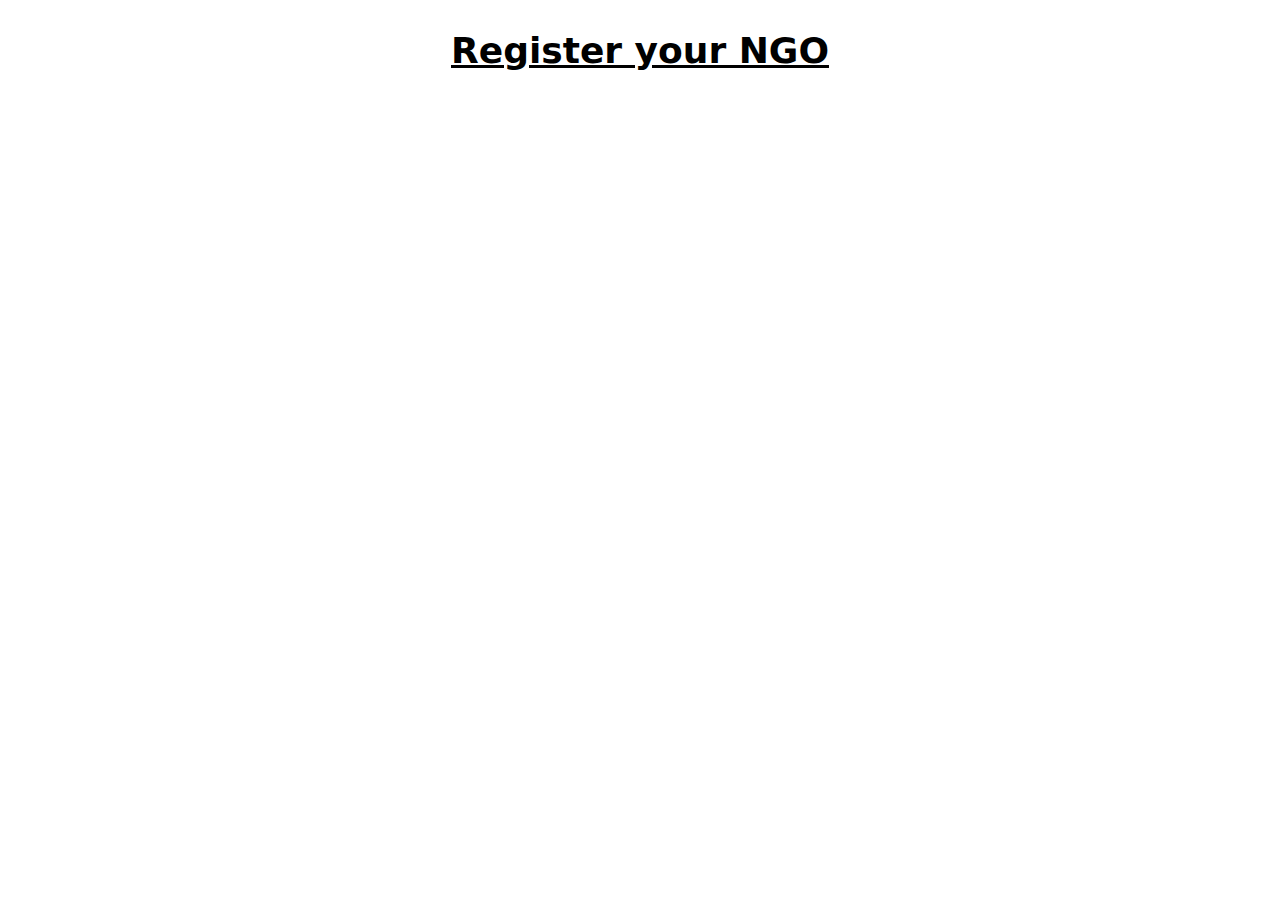
==== PBL-BetterTogether/registerNGO.html @ 1b55e206 "ngo registration form to be added" ====
<!DOCTYPE html>
<html lang="en">
<head>
    <meta charset="UTF-8">
    <meta name="viewport" content="width=device-width, initial-scale=1.0">
    <title>Register NGO</title>

    <link rel="stylesheet" href="style/registerNGO.css">
    <link rel="icon" href="icons/Site-favicon.webp">

    <link rel="preconnect" href="https://fonts.googleapis.com">
    <link rel="preconnect" href="https://fonts.gstatic.com" crossorigin>
    <link href="https://fonts.googleapis.com/css2?family=Roboto:ital,wght@0,100;0,300;0,400;0,500;0,700;0,900;1,100;1,300;1,400;1,500;1,700;1,900&display=swap" rel="stylesheet">
</head>
<body>
    <div class="title">
        Register your NGO
    </div>
</body>
</html>
---- PBL-BetterTogether/style/registerNGO.css ----
* {
    font-family: system-ui, -apple-system, BlinkMacSystemFont, 'Segoe UI', Roboto, Oxygen, Ubuntu, Cantarell, 'Open Sans', 'Helvetica Neue', sans-serif;
}
body {
    display: flex;
    justify-content: center;
    margin: 30px 0px;
}

.title {
    display: flex;
    justify-content: center;
    font-size: 36px;
    font-weight: bold;
    text-decoration: underline;
}
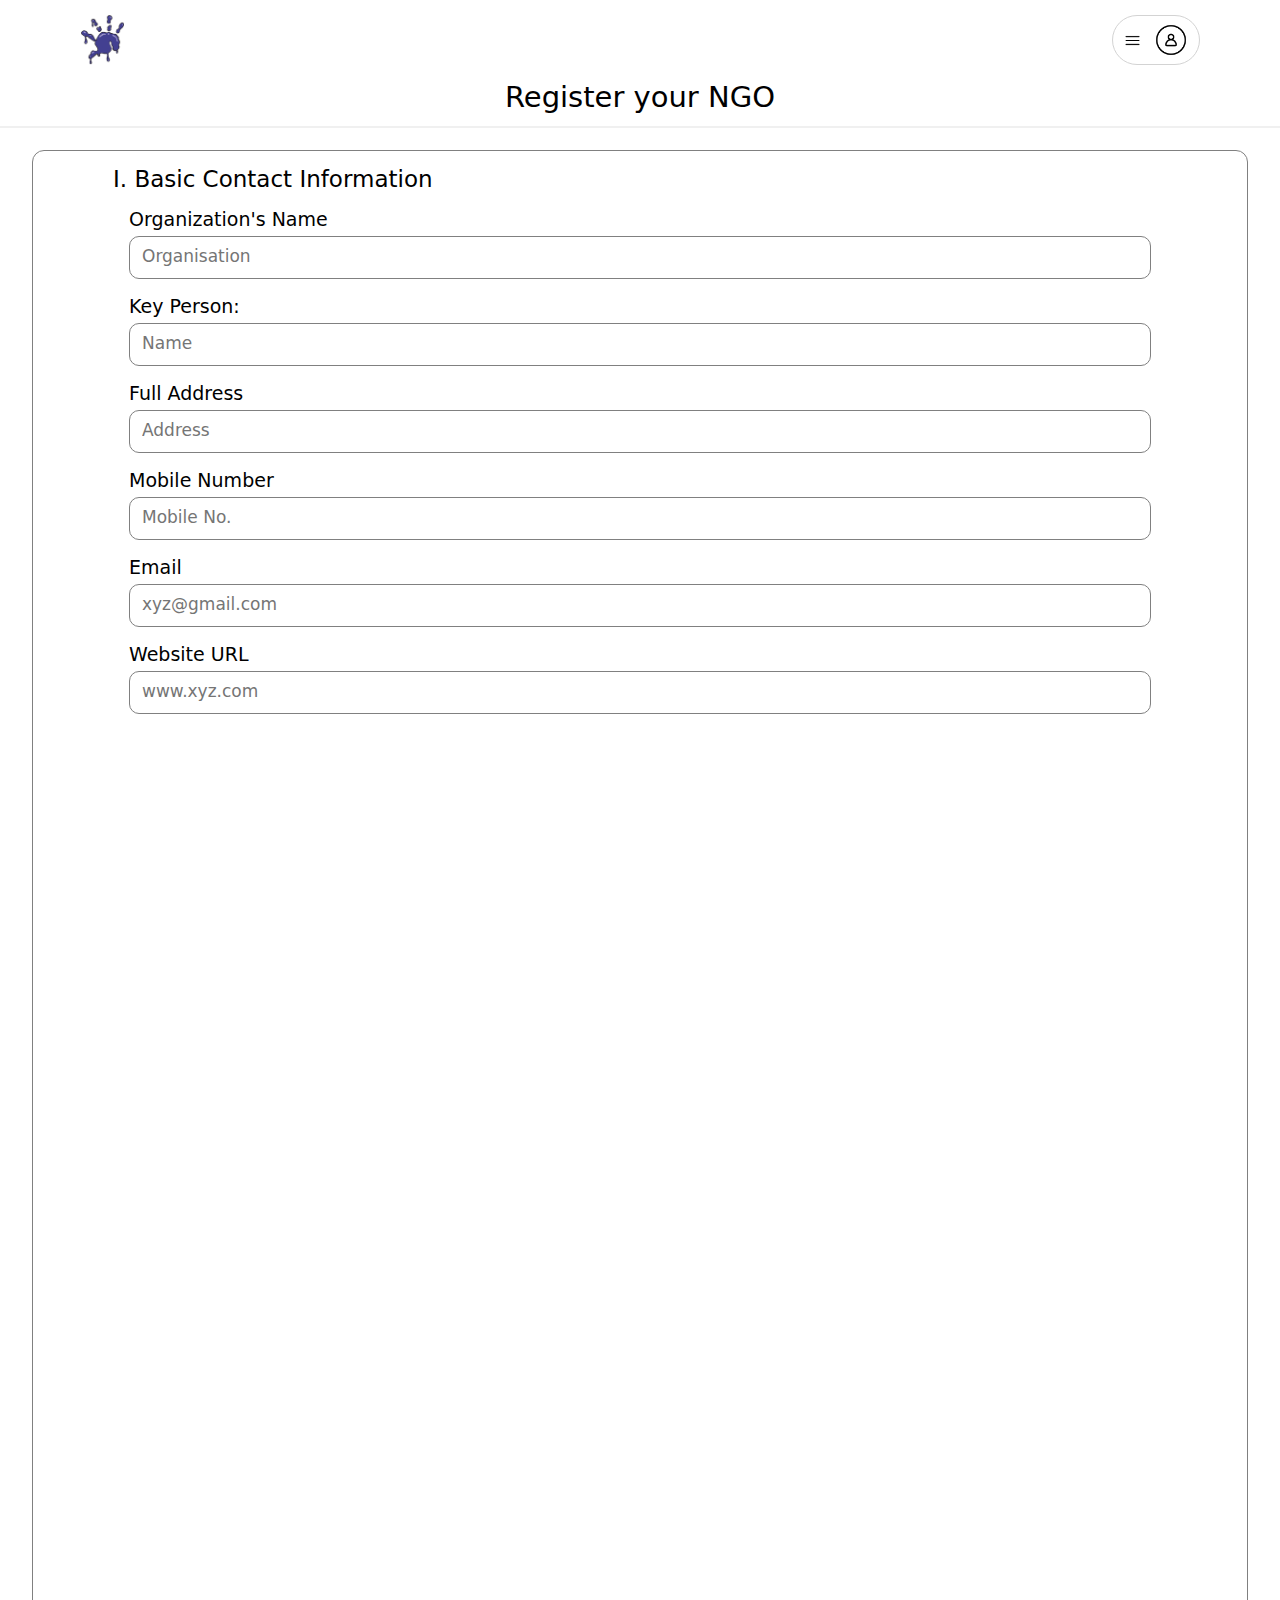
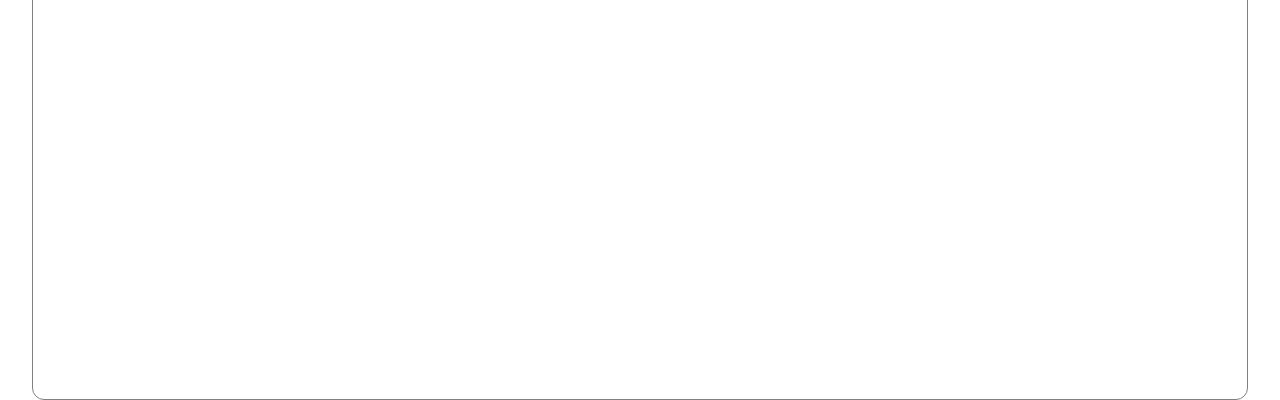
==== commit c4e6b72f: "login interface added" ====
--- a/PBL-BetterTogether/registerNGO.html
+++ b/PBL-BetterTogether/registerNGO.html
@@ -13,8 +13,66 @@
     <link href="https://fonts.googleapis.com/css2?family=Roboto:ital,wght@0,100;0,300;0,400;0,500;0,700;0,900;1,100;1,300;1,400;1,500;1,700;1,900&display=swap" rel="stylesheet">
 </head>
 <body>
-    <div class="title">
-        Register your NGO
+    <header>
+        <div class="header-section">
+            <div class="logo-section">
+                <img src="icons/Site-favicon.webp" alt="logo" class="logo">
+            </div>
+            <div class="account-section">
+                <img src="icons/hamburger-menu.png" alt="menu" class="menu" style="height: 19px; width: 19px;">
+                <img src="icons/profile-image.png" alt="profile" class="icon-img" style="height: 36px; width: 36px;">
+            </div>
+        </div>
+        <div class="title">
+            Register your NGO
+        </div>
+    </header>
+
+    <div class="form-container">
+        <div class="basic-info">
+            <div style="font-size: 23px;">
+                I. Basic Contact Information
+            </div>
+            <div class="detail">
+                <div>
+                    Organization's Name
+                </div>
+                <input type="text" name="organisation-name" class="text-input" placeholder="Organisation" required>
+            </div>
+            <div class="detail">
+                <div>
+                    Key Person:
+                </div>
+                <input type="text" name="key-person" class="text-input" placeholder="Name" required>
+            </div>
+            <div class="detail">
+                <div>
+                    Full Address
+                </div>
+                <input type="text" name="organisation-address" class="text-input" placeholder="Address" required>
+            </div>
+            <div class="detail">
+                <div>
+                    Mobile Number
+                </div>
+                <input type="tel" name="organisation-mobile" class="text-input" placeholder="Mobile No." required>
+            </div>
+            <div class="detail">
+                <div>
+                    Email
+                </div>
+                <input type="email" name="organisation-eamil" class="text-input" placeholder="xyz@gmail.com" required>
+            </div>
+            <div class="detail">
+                <div>
+                    Website URL
+                </div>
+                <input type="url" name="organisation-site" class="text-input" placeholder="www.xyz.com" required>
+            </div>
+        </div>
+        <div class="business-info">
+            
+        </div>
     </div>
 </body>
 </html>--- a/PBL-BetterTogether/style/registerNGO.css
+++ b/PBL-BetterTogether/style/registerNGO.css
@@ -3,14 +3,99 @@
 }
 body {
     display: flex;
-    justify-content: center;
-    margin: 30px 0px;
+    margin: 0;
+    align-items: center;
+    flex-direction: column;
+    height: 2000px;
 }
 
+/* header */
+header {
+    position: fixed;
+    z-index: 100;
+    display: flex;
+    flex-direction: column;
+    align-items: center;
+    justify-content: center;
+    width: 100%;
+    border-bottom: 2px solid rgb(240, 240, 240);
+    background-color: white;
+}
+.header-section {
+    display: flex;
+    align-items: center;
+    justify-content: space-between;
+    height: 80px;
+    width: 100%;
+}
+.logo-section {
+    display: flex;
+    align-items: center;
+    justify-content: center;
+    width: 44px;
+    margin-left: 80px;
+    cursor: pointer;
+}
+.logo {
+    width: 100%;
+}
+.header-section .account-section {
+    display: flex;
+    flex-direction: row;
+    align-items: center;
+    justify-content: space-evenly;
+    width: 86px;
+    height: 60%;
+    margin-right: 80px;
+    border: 1px solid lightgray;
+    border-radius: 25px;
+    cursor: pointer;
+}
+.header-section .account-section:hover {
+    box-shadow: 0px 2px 3px lightgray;
+    transition: all 0.15s ease-in-out;
+}
 .title {
+    font-size: 29px;
+    padding-bottom: 12px;
+}
+
+/* form */
+.form-container {
     display: flex;
+    flex-direction: column;
+    border: 1px solid gray;
+    border-radius: 12px;
+    height: 100%;
+    width: 95%;
+    padding: 15px 80px;
+    margin-left: 80px;
+    margin-right: 80px;
+    margin-top: 150px;
+    box-sizing: border-box;
+}
+.basic-info {
+    display: flex;
+    flex-direction: column;
     justify-content: center;
-    font-size: 36px;
-    font-weight: bold;
-    text-decoration: underline;
+}
+.detail {
+    display: flex;
+    flex-direction: column;
+    font-size: 19px;
+    padding: 0px 16px;
+    box-sizing: border-box;
+    row-gap: 6px;
+    margin-top: 16px;
+}
+.text-input {
+    display: flex;
+    align-items: center;
+    justify-content: center;
+    height: 34px;
+    border-radius: 10px;
+    border: 1px solid gray;
+    padding: 2px 12px;
+    font-size: 17px;
+    padding-bottom: 5px;
 }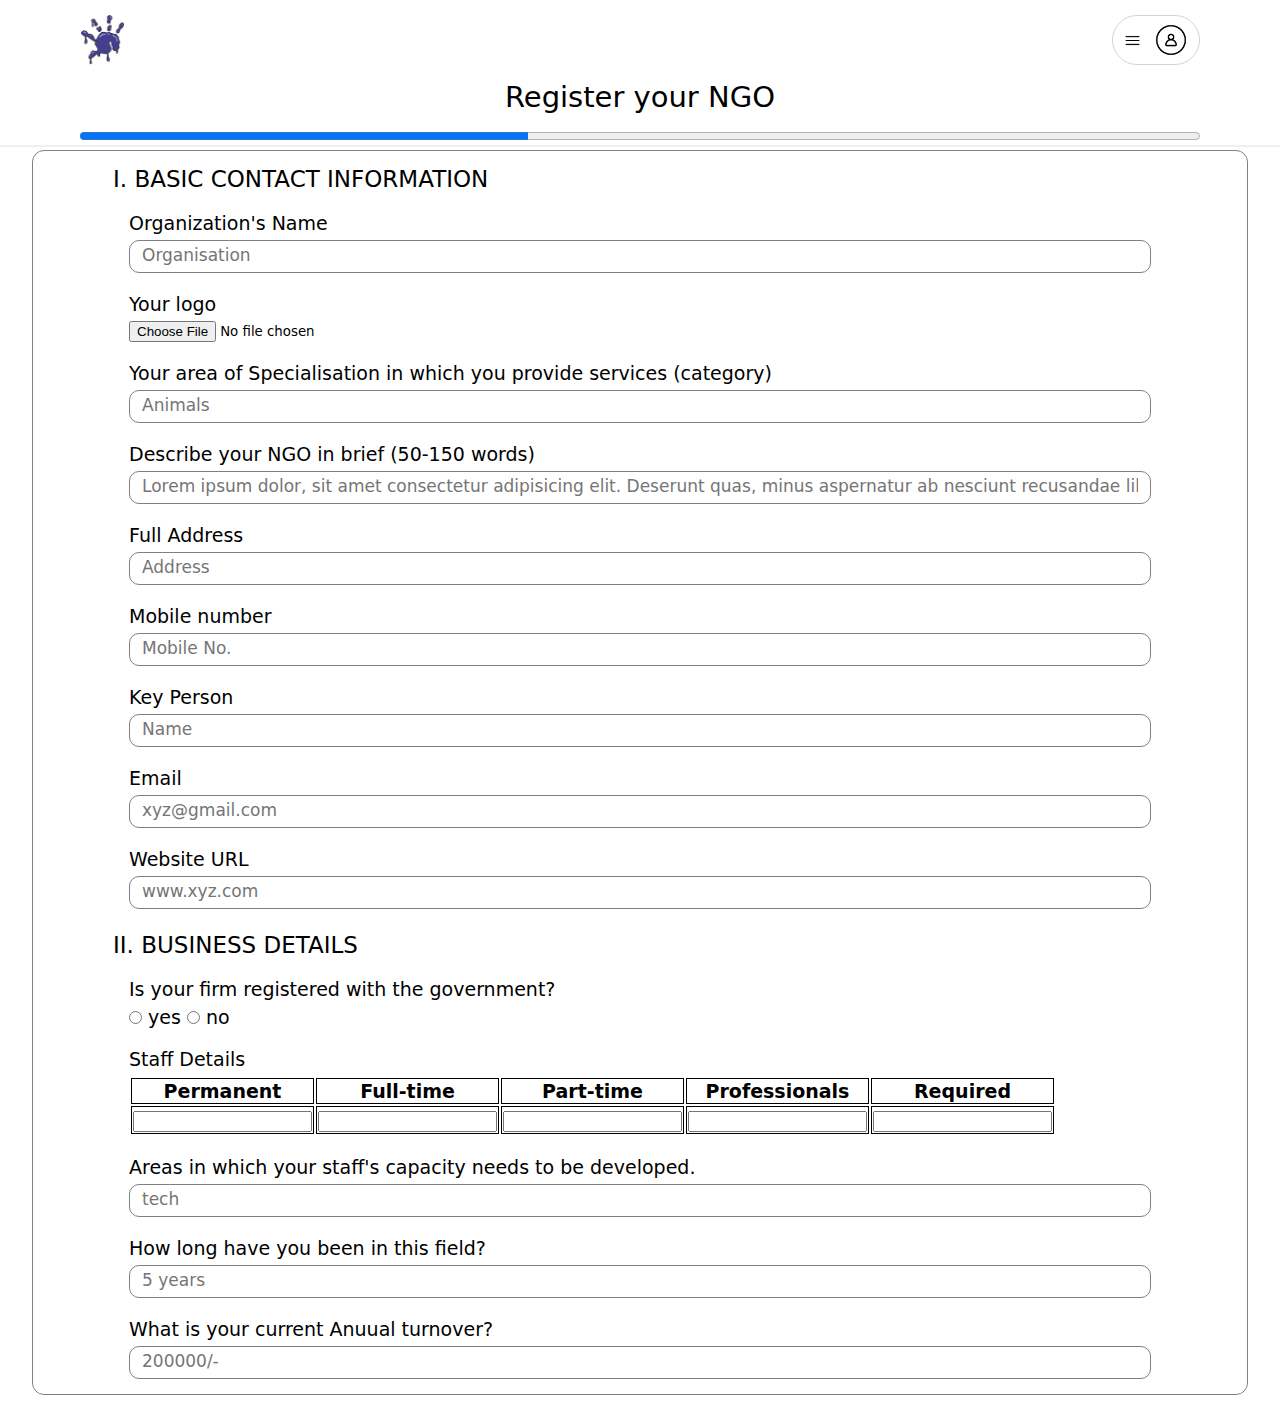
==== commit 0dcb32d3: "NGO registration form designing completed" ====
--- a/PBL-BetterTogether/registerNGO.html
+++ b/PBL-BetterTogether/registerNGO.html
@@ -26,52 +26,95 @@
         <div class="title">
             Register your NGO
         </div>
+        <div class="progress-bar-container">
+            <progress value="40" max="100" class="progress-bar"></progress>
+        </div>
     </header>
 
     <div class="form-container">
         <div class="basic-info">
             <div style="font-size: 23px;">
-                I. Basic Contact Information
+                I. BASIC CONTACT INFORMATION
             </div>
             <div class="detail">
-                <div>
-                    Organization's Name
-                </div>
+                <p>Organization's Name</p>
                 <input type="text" name="organisation-name" class="text-input" placeholder="Organisation" required>
             </div>
             <div class="detail">
-                <div>
-                    Key Person:
-                </div>
+                <p>Your logo</p>
+                <input type="file">
+            </div>
+            <div class="detail">
+                <p>Your area of Specialisation in which you provide services (category)</p>
+                <input type="text" class="text-input" placeholder="Animals">
+            </div>
+            <div class="detail">
+                <p>Describe your NGO in brief (50-150 words)</p>
+                <input type="text" class="text-input" placeholder="Lorem ipsum dolor, sit amet consectetur adipisicing elit. Deserunt quas, minus aspernatur ab nesciunt recusandae libero nobis nemo at quo quod animi sequi excepturi blanditiis. Deserunt nostrum aliquam provident mollitia quis modi tenetur esse facere laudantium! Quibusdam asperiores quo, odit quas molestiae mollitia, dignissimos quidem animi commodi corporis, nemo soluta!">
+            </div>
+            <div class="detail">
+                <p>Full Address</p>
+                <input type="text" name="organisation-address" class="text-input" placeholder="Address" required>
+            </div>
+            <div class="detail">
+                <p>Mobile number</p>
+                <input type="tel" name="organisation-mobile" class="text-input" placeholder="Mobile No." required>
+            </div>
+            <div class="detail">
+                <p>Key Person</p>
                 <input type="text" name="key-person" class="text-input" placeholder="Name" required>
             </div>
             <div class="detail">
-                <div>
-                    Full Address
-                </div>
-                <input type="text" name="organisation-address" class="text-input" placeholder="Address" required>
-            </div>
-            <div class="detail">
-                <div>
-                    Mobile Number
-                </div>
-                <input type="tel" name="organisation-mobile" class="text-input" placeholder="Mobile No." required>
-            </div>
-            <div class="detail">
-                <div>
-                    Email
-                </div>
+                <p>Email</p>
                 <input type="email" name="organisation-eamil" class="text-input" placeholder="xyz@gmail.com" required>
             </div>
             <div class="detail">
-                <div>
-                    Website URL
-                </div>
+                <p>Website URL</p>
                 <input type="url" name="organisation-site" class="text-input" placeholder="www.xyz.com" required>
             </div>
         </div>
-        <div class="business-info">
-            
+        <div style="font-size: 23px; margin-top: 23px;">
+            II. BUSINESS DETAILS
+            <div class="detail">
+                <p>Is your firm registered with the government?</p>
+                <div class="radio-buttons">
+                    <input type="radio" id="yes">
+                    <label for="yes">yes</label>
+                    <input type="radio" id="no">
+                    <label for="no">no</label>
+                </div>
+            </div>
+            <div class="detail">
+                <p>Staff Details</p>
+                <table class="staff-table">
+                    <tr>
+                      <th>Permanent</th>
+                      <th>Full-time</th>
+                      <th>Part-time</th>
+                      <th>Professionals</th>
+                      <th>Required</th>
+                    </tr>
+                    <tr>
+                      <td><input type="text"></td>
+                      <td><input type="text"></td>
+                      <td><input type="text"></td>
+                      <td><input type="text"></td>
+                      <td><input type="text"></td>
+                    </tr>
+                </table>
+            </div>
+            <div class="detail">
+                <p>Areas in which your staff's capacity needs to be developed.</p>
+                <input type="text" class="text-input" placeholder="tech">
+            </div>
+            <div class="detail">
+                <p>How long have you been in this field?</p>
+                <input type="text" class="text-input" placeholder="5 years">
+            </div>
+            <div class="detail">
+                <p>What is your current Anuual turnover?</p>
+                <input type="number" class="text-input" placeholder="200000/-">
+            </div>
         </div>
     </div>
 </body>
--- a/PBL-BetterTogether/style/registerNGO.css
+++ b/PBL-BetterTogether/style/registerNGO.css
@@ -1,12 +1,13 @@
 * {
     font-family: system-ui, -apple-system, BlinkMacSystemFont, 'Segoe UI', Roboto, Oxygen, Ubuntu, Cantarell, 'Open Sans', 'Helvetica Neue', sans-serif;
+    margin: 0;
 }
 body {
     display: flex;
     margin: 0;
     align-items: center;
     flex-direction: column;
-    height: 2000px;
+    margin-bottom: 10px;
 }
 
 /* header */
@@ -59,6 +60,14 @@
     font-size: 29px;
     padding-bottom: 12px;
 }
+.progress-bar-container {
+    width: 100%;
+    padding: 0px 80px;
+    box-sizing: border-box;
+}
+.progress-bar {
+    width: 100%;
+}
 
 /* form */
 .form-container {
@@ -86,16 +95,27 @@
     padding: 0px 16px;
     box-sizing: border-box;
     row-gap: 6px;
-    margin-top: 16px;
+    margin-top: 20px;
 }
 .text-input {
     display: flex;
     align-items: center;
     justify-content: center;
-    height: 34px;
+    height: 24px;
     border-radius: 10px;
     border: 1px solid gray;
     padding: 2px 12px;
     font-size: 17px;
     padding-bottom: 5px;
+}
+.radio-button {
+    display: flex;
+    flex-direction: row;
+}
+.staff-table {
+    display: flex;
+    align-items: center;
+    table, th, td {
+        border: 1px solid;
+    }
 }